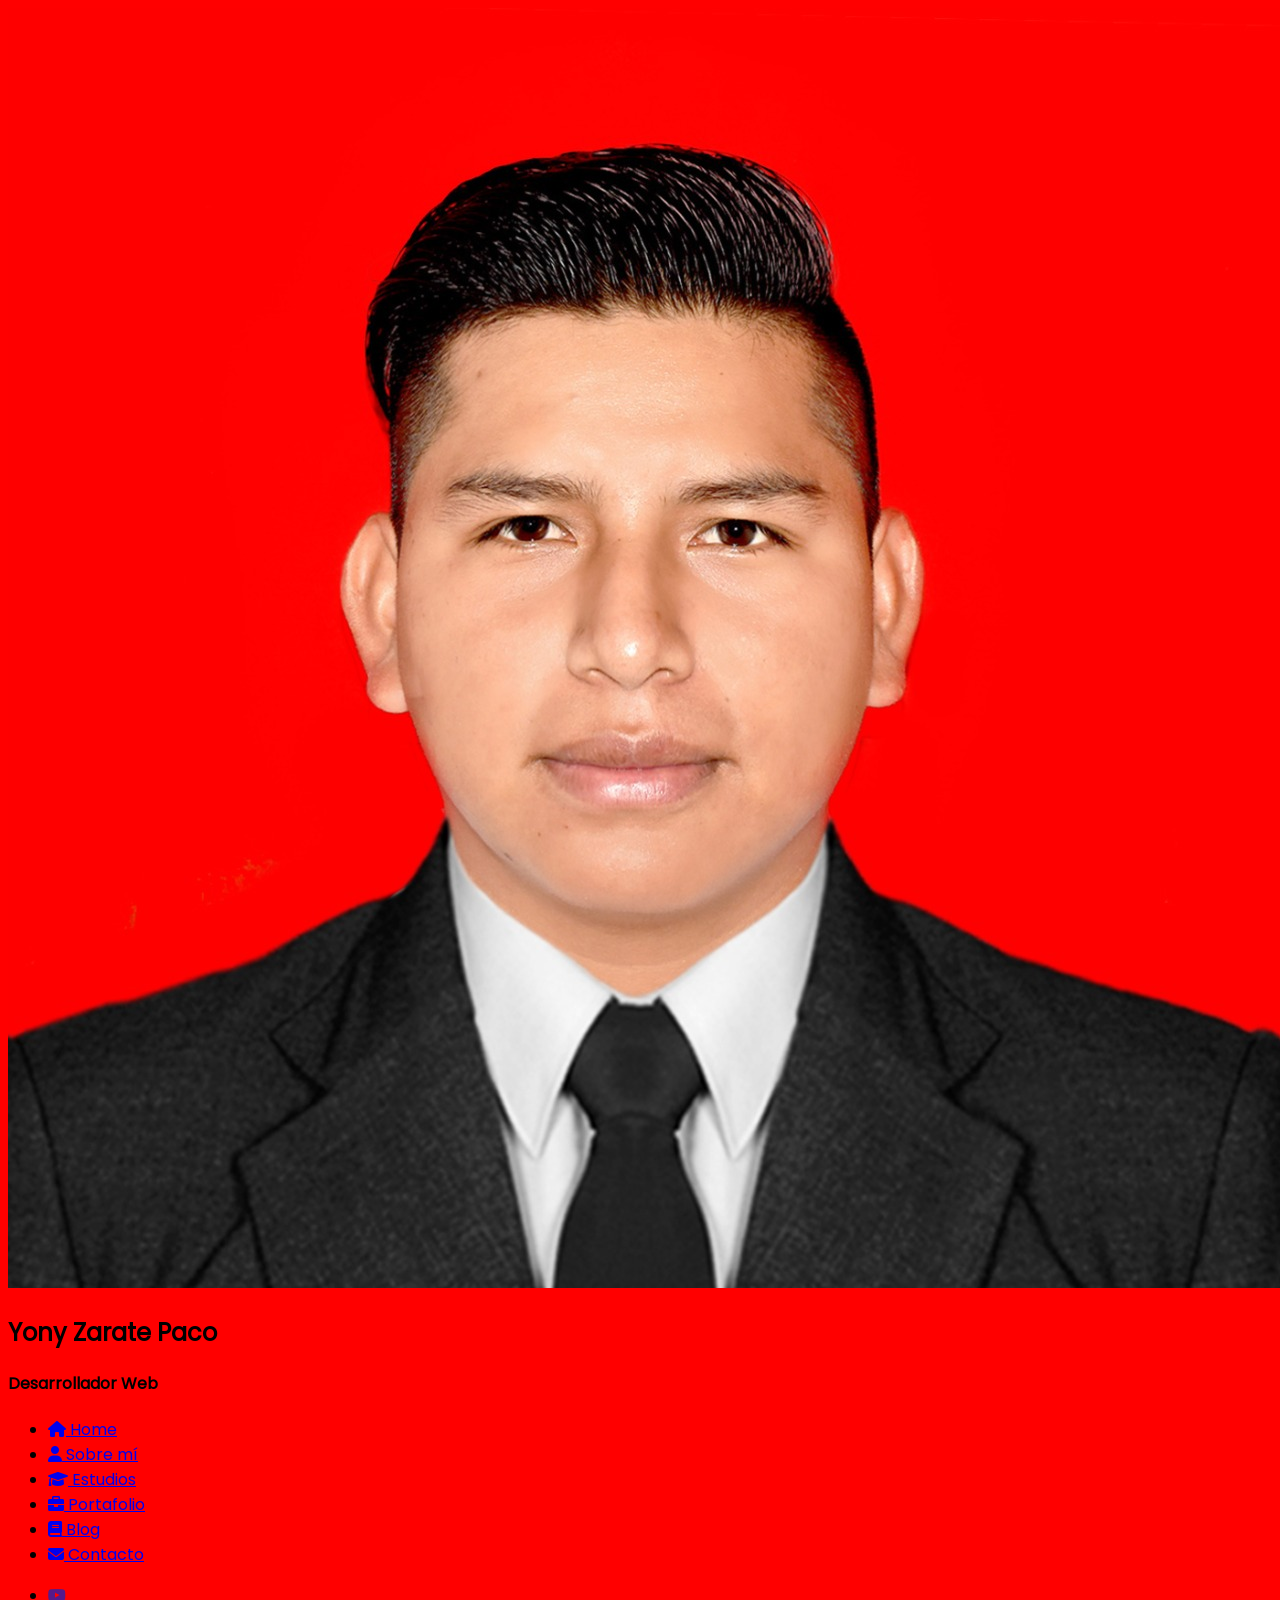
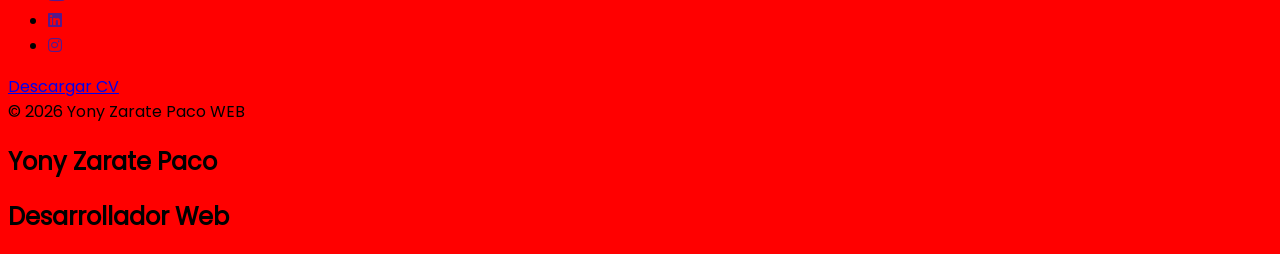
==== index.html @ 7a833468 "archivo index, colocar la parte del contenido principal" ====
<!doctype html>
<html lang="en">
  <head>
    <meta charset="UTF-8" />
    <meta name="viewport" content="width=device-width, initial-scale=1.0" />
    <!-- Estilos -->
    <link
      rel="stylesheet"
      href="assets/fonts/fontawesome-free-6.1.2-web/css/all.min.css"
    />
    <link rel="stylesheet" href="assets/fonts/poppins/poppins.css" />
    <link rel="stylesheet" href="assets/css/styles.css" />
    <title>Portafolio - Yony Zarate Paco</title>
  </head>
  <body>
    <!-- Layout principal -->
    <div class="layout">
      <!-- Barra Lateral (info usuario) -->
      <aside class="layout__aside">
        <section class="aside__user-info">
          <!-- Informacion general del usuario -->
          <div class="user-info__general">
            <div class="user-info__container-image">
              <img
                src="assets/img/yonyzarate.jpeg"
                alt="Yony Zarate Paco"
                class="user-info__image"
              />
            </div>
            <h2 class="user-info__name">Yony Zarate Paco</h2>
            <h4 class="user-info__job">Desarrollador Web</h4>
          </div>
          <!-- Menú de navegación -->
          <nav class="layout__menu">
            <ul class="menu__list">
              <li class="menu__option">
                <a href="index.html" class="menu__link">
                  <i class="menu__icon fa-solid fa-house"></i>
                  Home
                </a>
              </li>
              <li class="menu__option">
                <a href="sobre-mi.html" class="menu__link">
                  <i class="menu__icon fa-solid fa-user"></i>
                  Sobre mí
                </a>
              </li>
              <li class="menu__option">
                <a href="estudios.html" class="menu__link">
                  <i class="menu__icon fa-solid fa-graduation-cap"></i>
                  Estudios
                </a>
              </li>
              <li class="menu__option">
                <a href="portaforlio.html" class="menu__link">
                  <i class="menu__icon fa-solid fa-briefcase"></i>
                  Portafolio
                </a>
              </li>
              <li class="menu__option">
                <a href="blog.html" class="menu__link">
                  <i class="menu__icon fa-solid fa-book"></i>
                  Blog
                </a>
              </li>
              <li class="menu__option">
                <a href="contacto.html" class="menu__link">
                  <i class="menu__icon fa-solid fa-envelope"></i>
                  Contacto
                </a>
              </li>
            </ul>
          </nav>
          <!-- Links a redes sociales -->
          <div class="user-info__links">
            <ul class="links__social">
              <li class="social__option">
                <a href="" class="social__link">
                  <i class="social__icon fa-brands fa-youtube"></i>
                </a>
              </li>
              <li class="social__option">
                <a href="" class="social__link">
                  <i class="social__icon fa-brands fa-linkedin"></i>
                </a>
              </li>
              <li class="social__option">
                <a href="" class="social__link">
                  <i class="social__icon fa-brands fa-instagram"></i>
                </a>
              </li>
            </ul>
          </div>
          <!-- Boton del curriculum -->
          <div class="user-info__buttons">
            <a href="#" class="user-info__btn">Descargar CV</a>
          </div>
          <!-- Pie de Página -->
          <footer class="user-info__footer">
            &copy; 2026 Yony Zarate Paco WEB
          </footer>
        </section>
      </aside>

      <!-- Contenido Principal -->
      <main class="layout__content">
        <section class="content__page">
          <h1 class="page__name">Yony Zarate Paco</h1>
          <h2 class="page__job">Desarrollador Web</h2>
        </section>
      </main>
    </div>
  </body>
</html>
---- assets/fonts/poppins/poppins.css ----
@font-face {
    font-family: "Poppins";
    src: url("./Poppins-Regular.ttf") format("truetype");
    font-weight: 400;
    font-style: normal;
}
---- assets/css/styles.css ----
body {
  font-family: "Poppins", sans-serif;
  background-color: red;
}
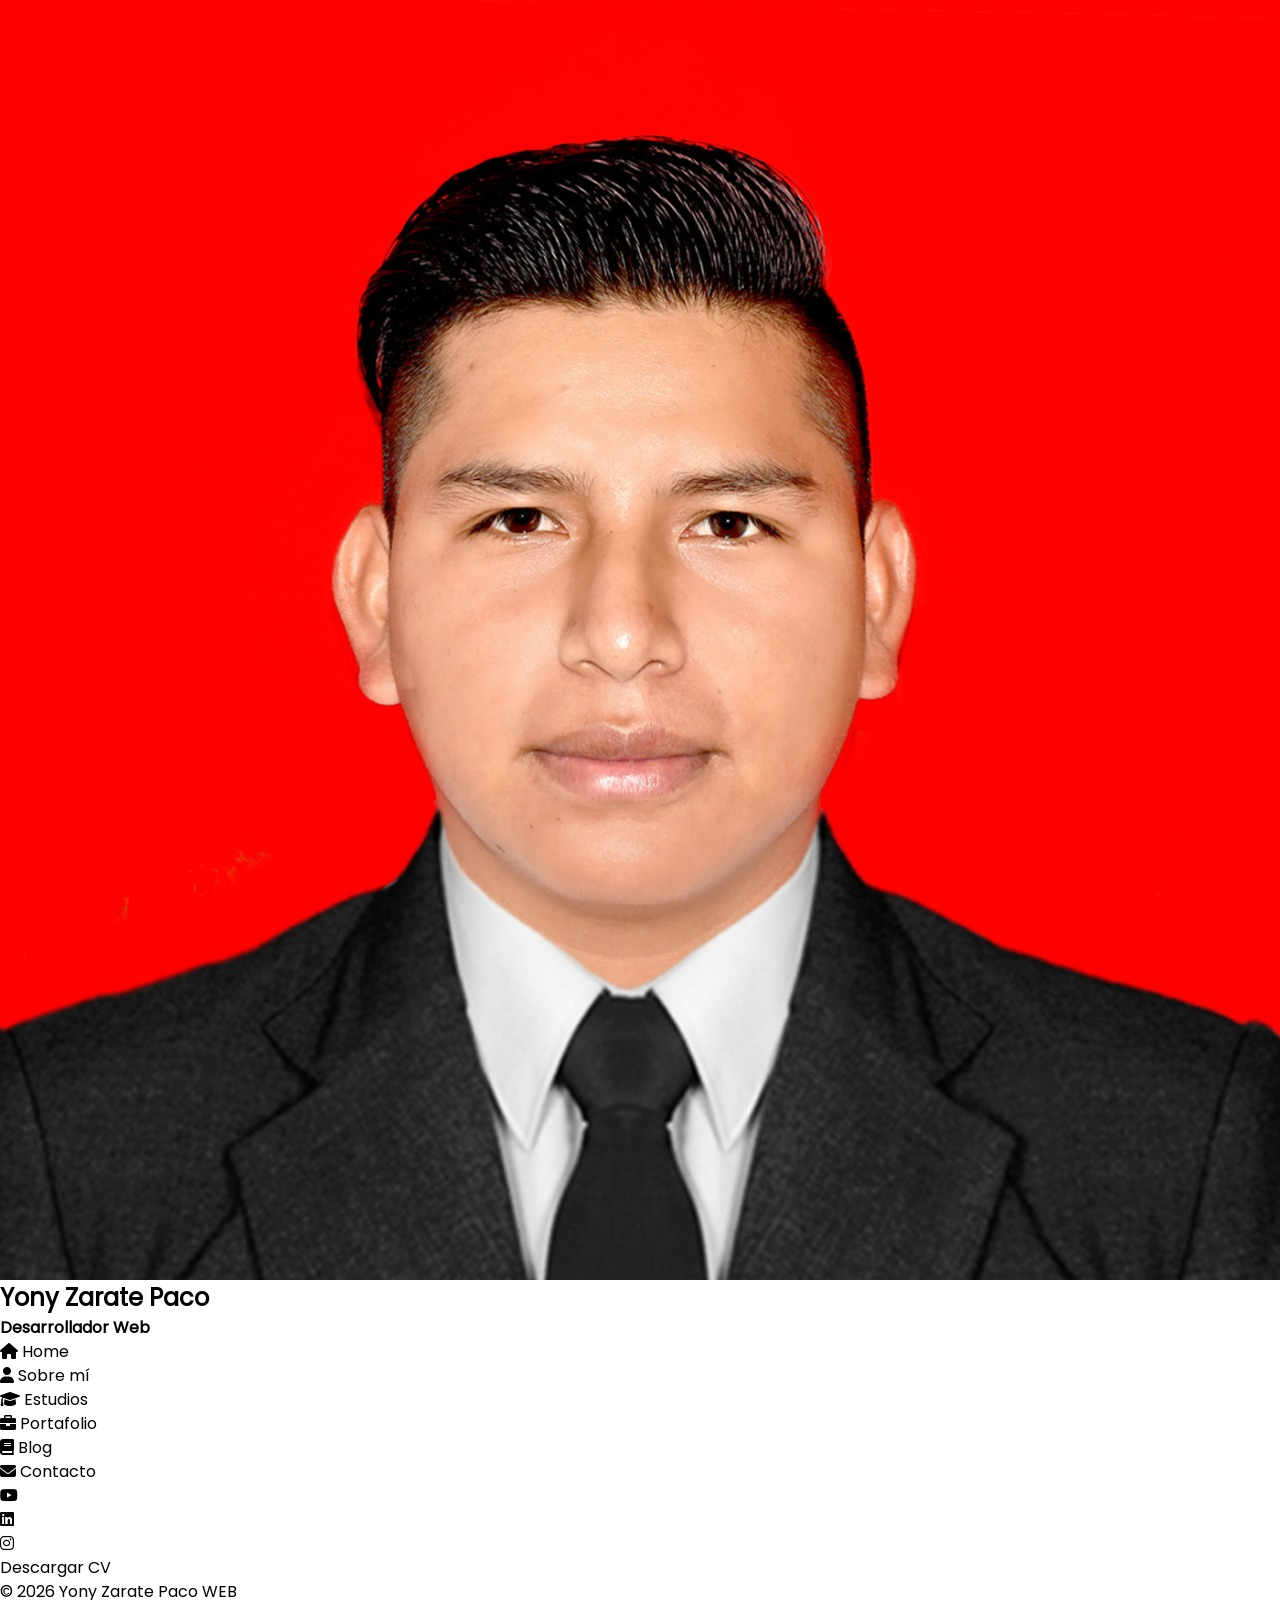
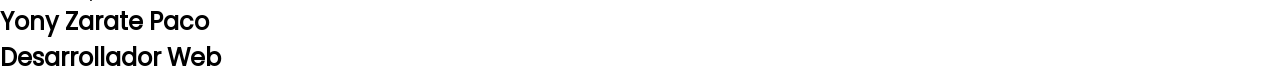
==== commit f39607ba: "crear el archivo reset, y se reseteo los diferentes estilos" ====
--- a/index.html
+++ b/index.html
@@ -9,6 +9,7 @@
       href="assets/fonts/fontawesome-free-6.1.2-web/css/all.min.css"
     />
     <link rel="stylesheet" href="assets/fonts/poppins/poppins.css" />
+    <link rel="stylesheet" href="assets/css/reset.css" />
     <link rel="stylesheet" href="assets/css/styles.css" />
     <title>Portafolio - Yony Zarate Paco</title>
   </head>
--- a/assets/css/styles.css
+++ b/assets/css/styles.css
@@ -1,4 +1,4 @@
 body {
   font-family: "Poppins", sans-serif;
-  background-color: red;
+  /* background-color: red; */
 }
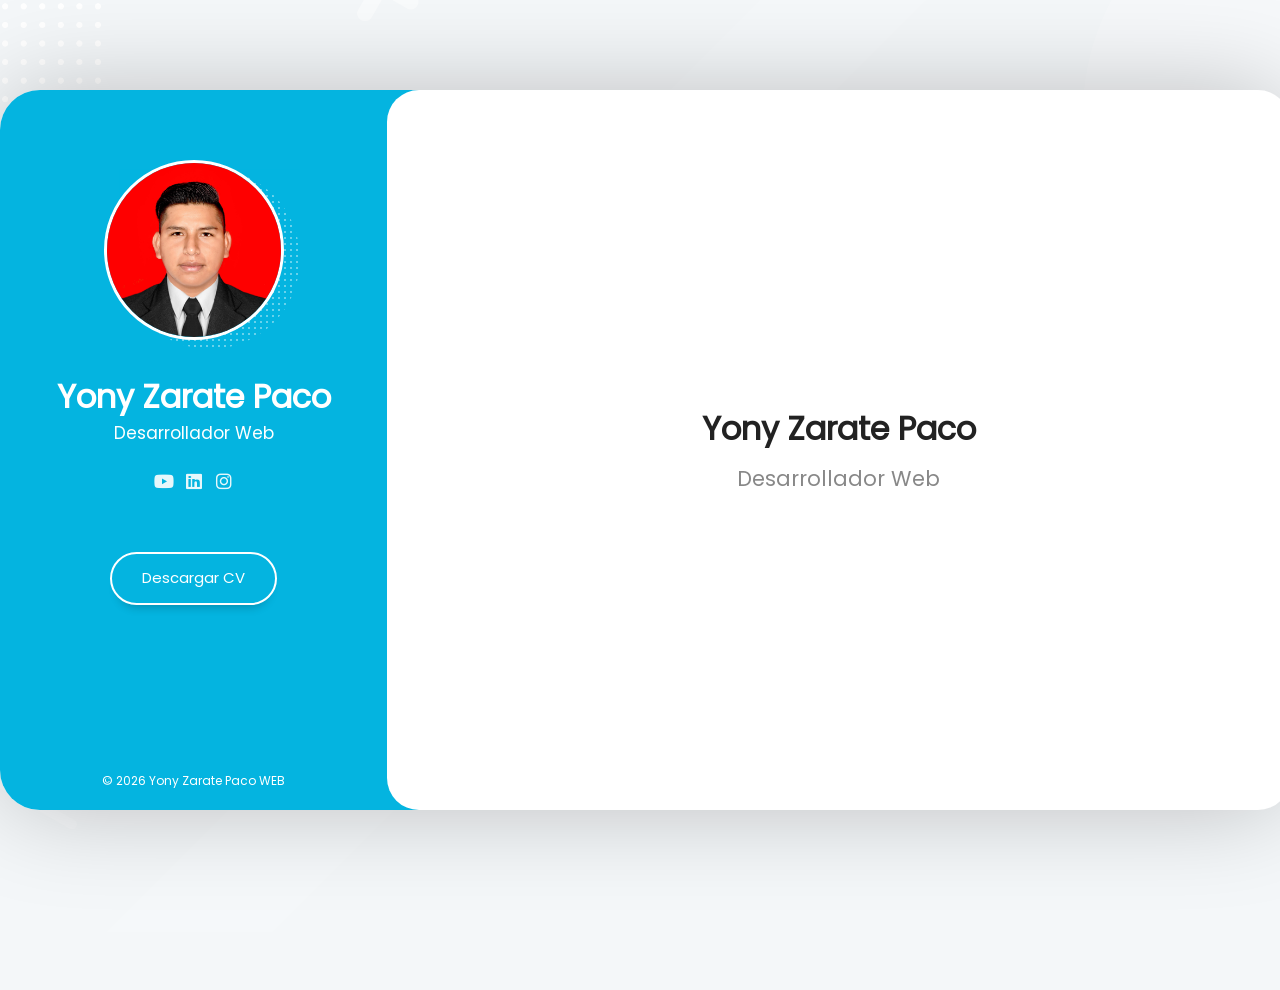
==== commit 13c51ee2: "archivo styles, creando los estilos del layout principal el panel derecho" ====
--- a/index.html
+++ b/index.html
@@ -37,37 +37,37 @@
               <li class="menu__option">
                 <a href="index.html" class="menu__link">
                   <i class="menu__icon fa-solid fa-house"></i>
-                  Home
+                  <span class="menu__overlay">Home</span>
                 </a>
               </li>
               <li class="menu__option">
                 <a href="sobre-mi.html" class="menu__link">
                   <i class="menu__icon fa-solid fa-user"></i>
-                  Sobre mí
+                  <span class="menu__overlay">Sobre mí</span>
                 </a>
               </li>
               <li class="menu__option">
                 <a href="estudios.html" class="menu__link">
                   <i class="menu__icon fa-solid fa-graduation-cap"></i>
-                  Estudios
+                  <span class="menu__overlay">Estudios</span>
                 </a>
               </li>
               <li class="menu__option">
                 <a href="portaforlio.html" class="menu__link">
                   <i class="menu__icon fa-solid fa-briefcase"></i>
-                  Portafolio
+                  <span class="menu__overlay">Portafolio</span>
                 </a>
               </li>
               <li class="menu__option">
                 <a href="blog.html" class="menu__link">
                   <i class="menu__icon fa-solid fa-book"></i>
-                  Blog
+                  <span class="menu__overlay">Blog</span>
                 </a>
               </li>
               <li class="menu__option">
                 <a href="contacto.html" class="menu__link">
                   <i class="menu__icon fa-solid fa-envelope"></i>
-                  Contacto
+                  <span class="menu__overlay">Contacto</span>
                 </a>
               </li>
             </ul>
--- a/assets/css/styles.css
+++ b/assets/css/styles.css
@@ -1,4 +1,272 @@
+:root {
+  --color-principal: #ffffff;
+  --color-secundary: #04b4e0;
+
+  --color-background: #f4f7f9;
+  --color-transparent: transparent;
+
+  --color-icons: #b5b6b7;
+  --color-titles: #222222;
+  --color-subtitle: #888;
+  --color-text: #555;
+}
+/* ESTILOS GENERALES  */
+html {
+  font-size: 10px;
+}
+
 body {
-  font-family: "Poppins", sans-serif;
-  /* background-color: red; */
-}
+  width: 100%;
+  height: 100%;
+  font-family: "Poppins", Helvetica, sans-serif;
+  font-size: 1.5rem;
+  background-color: var(--color-background);
+  color: var(--color-text);
+  overflow: hidden;
+}
+h1,
+h2,
+h3,
+h4,
+h5,
+h6 {
+  color: var(--color-titles);
+}
+
+/* IMAGEN DE FONDO   */
+body {
+  background-image: url("../img/fondo.png");
+  background-size: cover;
+  background-repeat: no-repeat;
+  background-position: -58px -58px;
+}
+
+/* ESTRUCTURA PRICIPAL */
+.layout {
+  position: relative;
+  min-width: 1290px;
+  width: 75%;
+  height: 80vh;
+  min-height: 80vh;
+  margin: 10vh auto;
+
+  display: grid;
+  grid-template-areas: "aside content";
+  grid-template-columns: 30% 70%;
+
+  /* Sombra detras de layout   */
+  border-radius: 4rem;
+  box-shadow: 0 0 100px -5px rgba(0, 0, 0, 0.25);
+}
+
+/* BARRA LATERAL AZUL */
+.layout__aside {
+  grid-area: aside;
+
+  border-radius: 4rem 0 0 4rem;
+  overflow: auto;
+  overflow-x: hidden;
+}
+
+.aside__user-info {
+  display: flex;
+  flex-direction: column;
+  align-items: center;
+
+  min-height: 100%;
+  min-width: 30rem;
+
+  background-color: var(--color-secundary);
+  color: var(--color-principal);
+}
+.user-info__general {
+  text-align: center;
+}
+.user-info__container-image {
+  position: relative;
+  display: inline-block;
+  width: 18rem;
+  margin-top: 7rem;
+  z-index: 1;
+}
+
+.user-info__image {
+  width: 100%;
+
+  background-color: var(--color-principal);
+  border: 3px solid var(--color-principal);
+  border-radius: 20rem;
+}
+
+.user-info__container-image::after {
+  content: "";
+  position: absolute;
+  top: 5%;
+  left: 9%;
+  z-index: -1;
+  width: 100%;
+  height: 100%;
+  background-image: -webkit-repeating-radial-gradient(
+    center center,
+    #fff,
+    #fff 1px,
+    transparent 0px,
+    transparent 100%
+  );
+  background-size: 0.6rem 0.6rem;
+  opacity: 0.4;
+  border-radius: 30rem;
+}
+.user-info__name {
+  margin-top: 2.6rem;
+  font-size: 3.2rem;
+  font-weight: bold;
+  color: var(--color-principal);
+}
+.user-info__job {
+  font-size: 1.7rem;
+  font-weight: 200;
+  color: var(--color-principal);
+}
+.user-info__links {
+  margin-bottom: 3.6rem;
+}
+.links__social {
+  margin-top: 2rem;
+  text-align: center;
+
+  display: flex;
+  flex-direction: row;
+}
+.social__option {
+  height: 3rem;
+  width: 3rem;
+  font-size: 1.8rem;
+  line-height: 3.2rem;
+  opacity: 0.9;
+  border-radius: 3rem;
+  transition: all 300ms linear;
+}
+.social__option:hover {
+  opacity: 1;
+  background-color: rgba(255, 255, 255, 0.2);
+}
+
+.user-info__buttons {
+  margin-top: 2rem;
+  margin-bottom: 4rem;
+}
+.user-info__btn {
+  padding: 3rem;
+  padding-top: 1.3rem;
+  padding-bottom: 1.3rem;
+  border: 2px solid var(--color-principal);
+  border-radius: 3.2rem;
+  color: var(--color-principal);
+  box-shadow: 0 10px 10px -8px rgba(0, 0, 0, 0.22);
+  transition: all 300ms ease-in-out;
+}
+
+.user-info__btn:hover {
+  background-color: var(--color-principal);
+  color: var(--color-secundary);
+}
+.user-info__footer {
+  position: absolute;
+  bottom: 2rem;
+  font-size: 1.2rem;
+}
+
+/* CONTENIDO PRINCIPAL */
+.layout__content {
+  grid-area: content;
+  height: 100%;
+  min-height: 100%;
+
+  background-color: var(--color-secundary);
+  border-radius: 0 10rem 10rem 0;
+}
+
+.content__page {
+  min-height: 100%;
+  background-color: var(--color-principal);
+  border-radius: 3.2rem;
+
+  display: flex;
+  flex-direction: column;
+  align-items: center;
+  justify-content: center;
+}
+
+.page__name {
+  font-size: 3.2rem;
+  margin-bottom: 1rem;
+}
+
+.page__job {
+  font-size: 2.1rem;
+  font-weight: lighter;
+  color: var(--color-subtitle);
+}
+
+/* MENU NAVEGACION LATERAL */
+.layout__menu {
+  display: block;
+  position: absolute;
+  top: 0;
+  right: -105px;
+  min-width: 11rem;
+  background-color: var(--color-transparent);
+}
+
+.menu__list {
+  position: relative;
+
+  display: flex;
+  flex-direction: column;
+  justify-content: space-between;
+  align-items: center;
+
+  width: 60%;
+  min-height: 32rem;
+  padding: 2rem 0;
+  margin-left: 2.5rem;
+  background-color: var(--color-principal);
+  box-shadow: 0 0 3rem -0.5rem rgba(0, 0, 0, 0.15);
+  border-radius: 6rem;
+  /* border: 2px solid blue; */
+}
+
+.menu__option {
+  display: block;
+  width: 100%;
+  text-align: center;
+  /* border: 2px solid red; */
+}
+
+.menu__icon {
+  color: var(--color-icons);
+  font-size: 2.8rem;
+  transition: all 300ms ease-in-out;
+  /* border: 2px solid orangered; */
+}
+.menu__option:hover .menu__icon {
+  color: var(--color-secundary);
+}
+.menu__overlay {
+  position: absolute;
+  right: 0;
+  margin-top: -3rem;
+  display: block;
+  opacity: 0;
+  padding: 0.5rem 1rem;
+  color: var(--color-principal);
+  background-color: var(--color-secundary);
+  white-space: nowrap;
+  transition: all 300ms ease-in-out;
+}
+
+.menu__option:hover .menu__overlay {
+  opacity: 1;
+  right: 100%;
+}
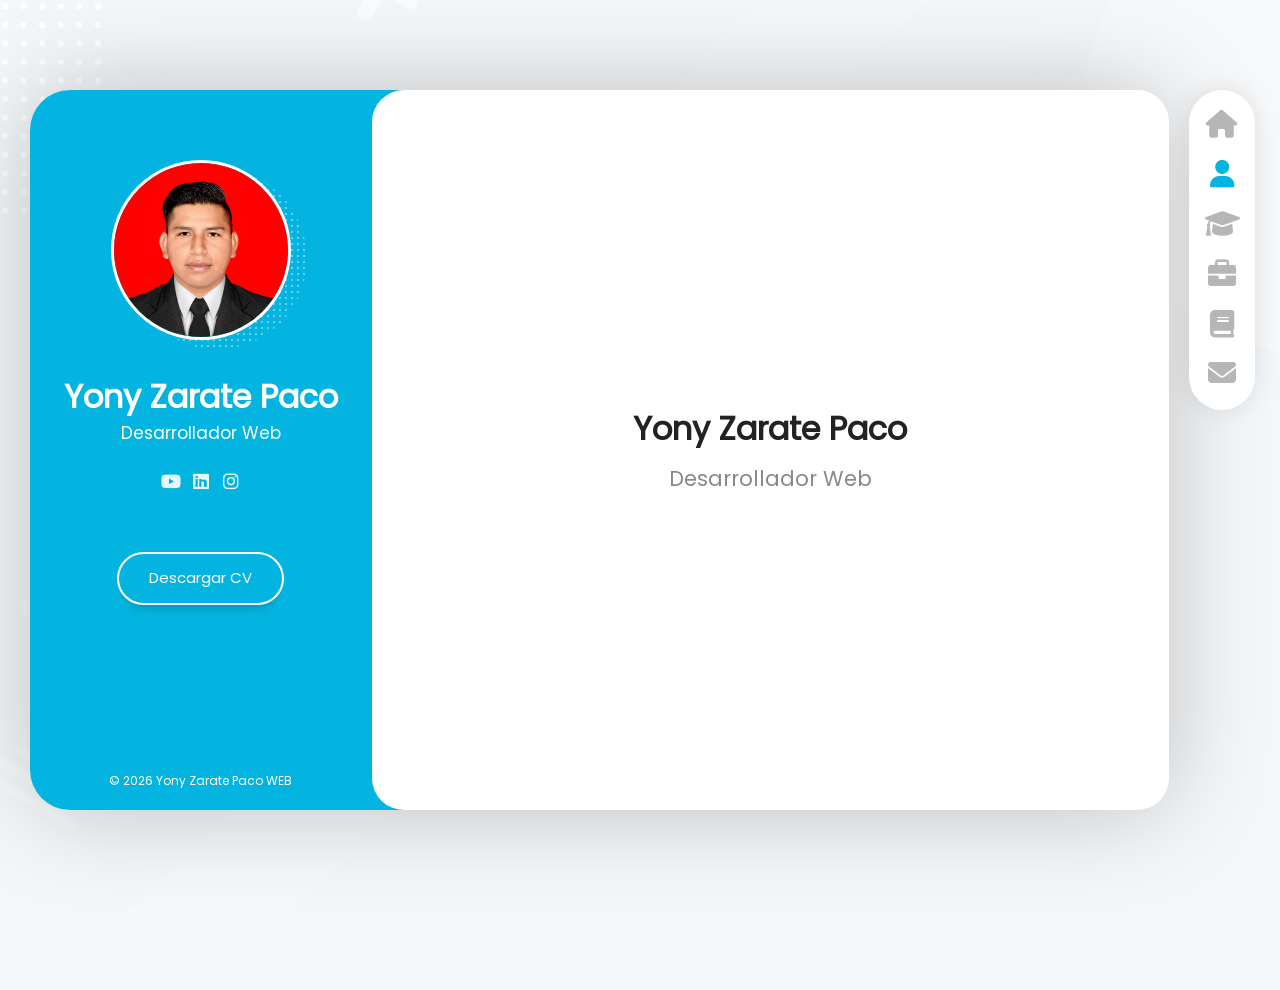
==== commit e4dacdb4: "add:agregue estilos para reponsive" ====
--- a/index.html
+++ b/index.html
@@ -2,7 +2,10 @@
 <html lang="en">
   <head>
     <meta charset="UTF-8" />
-    <meta name="viewport" content="width=device-width, initial-scale=1.0" />
+    <meta
+      name="viewport"
+      content="width=device-width, initial-scale=1.0, maximum-scale=1"
+    />
     <!-- Estilos -->
     <link
       rel="stylesheet"
@@ -11,6 +14,8 @@
     <link rel="stylesheet" href="assets/fonts/poppins/poppins.css" />
     <link rel="stylesheet" href="assets/css/reset.css" />
     <link rel="stylesheet" href="assets/css/styles.css" />
+    <link rel="stylesheet" href="assets/css/scroll.css" />
+    <link rel="stylesheet" href="assets/css/responsive.css" />
     <title>Portafolio - Yony Zarate Paco</title>
   </head>
   <body>
@@ -41,19 +46,19 @@
                 </a>
               </li>
               <li class="menu__option">
-                <a href="sobre-mi.html" class="menu__link">
+                <a href="sobre-mi.html" class="menu__link menu__link--active">
                   <i class="menu__icon fa-solid fa-user"></i>
                   <span class="menu__overlay">Sobre mí</span>
                 </a>
               </li>
               <li class="menu__option">
-                <a href="estudios.html" class="menu__link">
+                <a href="curriculum.html" class="menu__link">
                   <i class="menu__icon fa-solid fa-graduation-cap"></i>
-                  <span class="menu__overlay">Estudios</span>
+                  <span class="menu__overlay">Curriculum</span>
                 </a>
               </li>
               <li class="menu__option">
-                <a href="portaforlio.html" class="menu__link">
+                <a href="portafolio.html" class="menu__link">
                   <i class="menu__icon fa-solid fa-briefcase"></i>
                   <span class="menu__overlay">Portafolio</span>
                 </a>
@@ -103,6 +108,11 @@
         </section>
       </aside>
 
+      <!-- Menu responsive -->
+      <div class="layout__menu--toggle">
+        <i class="menu-toggle__icon fa-solid fa-bars"></i>
+        <i class="menu-toggle__icon fa-solid fa-xmark"></i>
+      </div>
       <!-- Contenido Principal -->
       <main class="layout__content">
         <section class="content__page">
@@ -111,5 +121,8 @@
         </section>
       </main>
     </div>
+
+    <!-- Script JS -->
+    <script src="assets/js/menu.js" defer></script>
   </body>
 </html>
--- a/assets/css/styles.css
+++ b/assets/css/styles.css
@@ -9,6 +9,12 @@
   --color-titles: #222222;
   --color-subtitle: #888;
   --color-text: #555;
+
+  --color-border-reviews: #e5e6e7;
+  --color-company: #a5a6a7;
+
+  --color-background-scrollbar: #d1cfcf;
+  --color-background-certificate: #f5f5f5;
 }
 /* ESTILOS GENERALES  */
 html {
@@ -214,7 +220,7 @@
   display: block;
   position: absolute;
   top: 0;
-  right: -105px;
+  right: -10.5rem;
   min-width: 11rem;
   background-color: var(--color-transparent);
 }
@@ -250,7 +256,8 @@
   transition: all 300ms ease-in-out;
   /* border: 2px solid orangered; */
 }
-.menu__option:hover .menu__icon {
+.menu__option:hover .menu__icon,
+.menu__link--active .menu__icon {
   color: var(--color-secundary);
 }
 .menu__overlay {
@@ -270,3 +277,946 @@
   opacity: 1;
   right: 100%;
 }
+/* ESTILOS GENERALES (SOBRE MI Y OTRAS PÁGINAS) */
+.content__about,
+.content__resume,
+.content__portfolio,
+.content__blog,
+.content__contact {
+  display: block;
+  height: 100%;
+  min-height: 100%;
+  padding: 6rem;
+  padding-right: 3rem;
+  overflow: auto;
+}
+
+.about__header,
+.resume__header,
+.portfolio__header,
+.blog__header,
+.contact__header {
+  display: inline-block;
+  margin-bottom: 4.5rem;
+}
+
+.about__title,
+.resume__title,
+.portfolio__title,
+.blog__title,
+.contact__title {
+  font-size: 3.2rem;
+  position: relative;
+}
+
+.about__title::after,
+.resume__title::after,
+.portfolio__title::after,
+.blog__title::after,
+.contact__title::after {
+  content: "";
+  position: absolute;
+  top: 2rem;
+  right: -2.5rem;
+  width: 5rem;
+  height: 3rem;
+  background-image: -webkit-repeating-radial-gradient(
+    center center,
+    var(--color-secundary),
+    var(--color-secundary) 1px,
+    transparent 0px,
+    transparent 100%
+  );
+  background-size: 6px 6px;
+  opacity: 0.5;
+}
+
+.title__color,
+.subtitle__color {
+  color: var(--color-secundary);
+}
+
+/* INFORMACIÓN PERSONAL */
+.about__personal-info {
+  display: flex;
+  flex-direction: row;
+  width: 100%;
+  margin-bottom: 5rem;
+}
+
+.personal-info__bio {
+  flex-basis: 56%;
+}
+
+.personal-info__description {
+  font-size: 1.5rem;
+  line-height: 2.4rem;
+}
+.personal-info__data {
+  flex-basis: 44%;
+  padding: 0 2rem;
+}
+
+.personal-info__option {
+  margin-bottom: 1rem;
+}
+
+.personal-info__title {
+  margin-right: 0.5rem;
+  color: var(--color-secundary);
+  font-weight: 600;
+}
+
+/* ESTILOS  GENERALES OCMPARTIDOSZ ABOUT  y otras secciones*/
+
+.about__services,
+.about__reviews,
+.about__clients,
+.about__prices,
+.about__extra {
+  width: 100%;
+  margin-bottom: 3rem;
+}
+
+.services__header,
+.reviews__header,
+.clients__header,
+.prices__header,
+.extra__header,
+.resume__subheader,
+.contact__form-header {
+  display: inline-block;
+  padding-right: 1.2rem;
+  margin-bottom: 2.5rem;
+  position: relative;
+}
+
+.services__title,
+.reviews__title,
+.clients__title,
+.prices__title,
+.extra__title,
+.resume__subtitle,
+.form-header__title {
+  font-size: 2.1rem;
+}
+.services__title::after,
+.reviews__title::after,
+.clients__title::after,
+.prices__title::after,
+.extra__title::after,
+.resume__subtitle::after,
+.form-header__title::after {
+  content: "";
+  position: absolute;
+  top: 1.5rem;
+  right: 0px;
+  width: 3rem;
+  height: 2rem;
+  background-image: -webkit-repeating-radial-gradient(
+    center center,
+    var(--color-secundary),
+    var(--color-secundary) 1px,
+    transparent 0px,
+    transparent 100%
+  );
+  background-size: 6px 6px;
+  opacity: 0.5;
+}
+/* SERVICIOS */
+.services__container {
+  width: 100%;
+  display: flex;
+  flex-direction: row;
+  flex-wrap: wrap;
+}
+
+.services__service {
+  flex-basis: calc(50% - 3rem);
+  margin-right: 3rem;
+  margin-bottom: 2.5rem;
+}
+
+.service__real-icon {
+  color: var(--color-secundary);
+  font-size: 3.8rem;
+}
+
+.service__title {
+  font-size: 1.8rem;
+  margin: 0.5rem 0;
+}
+
+.service__description {
+  font-size: 1.5rem;
+  text-align: justify;
+}
+
+/* REVIEWS */
+.reviews__container {
+  width: 100%;
+  display: flex;
+  flex-direction: row;
+  flex-wrap: wrap;
+}
+.reviews__review {
+  flex-basis: calc(50% - 2.5rem);
+
+  border: 2px solid var(--color-border-reviews);
+  border-radius: 2rem;
+  padding-top: 0;
+  padding-right: 2.5rem;
+  padding-left: 2.5rem;
+  padding-bottom: 2.5rem;
+  margin-right: 2.5rem;
+  margin-top: 4.5rem;
+  margin-bottom: 1rem;
+}
+
+.review__image-container {
+  width: 100%;
+}
+
+.review__image {
+  max-width: 9rem;
+  max-height: 9rem;
+  margin: 0 auto;
+  margin-top: -4.5rem;
+  margin-bottom: 2rem;
+  border-radius: 9rem;
+  box-shadow: 0 10px 10px -8px rgba(0, 0, 0, 0.22);
+}
+.review__description {
+  margin-bottom: 1rem;
+}
+
+.review__text {
+  font-size: 1.5rem;
+  line-height: 2.4rem;
+}
+
+.review__author {
+  margin-top: 2rem;
+  display: flex;
+  flex-direction: row;
+  justify-content: space-between;
+}
+
+.review__name {
+  margin-bottom: 0.5rem;
+  font-size: 1.5rem;
+}
+
+.review__company {
+  color: var(--color-company);
+  font-weight: 300;
+  font-size: 1.3rem;
+}
+
+.review__icon {
+  font-size: 4rem;
+  opacity: 0.5;
+  color: var(--color-secundary);
+}
+/* CLIENTES */
+.about__clients {
+  width: 100%;
+  margin-bottom: 2rem;
+}
+
+.clients__header {
+  margin-bottom: 3rem;
+}
+
+.clients__container {
+  display: flex;
+  flex-direction: row;
+  justify-content: space-between;
+}
+.clients__link {
+  display: block;
+  width: 100%;
+  opacity: 0.7;
+  transition: all 300ms linear;
+}
+
+.clients__link:hover {
+  opacity: 1;
+}
+
+.clients__image {
+  width: 14.5rem;
+  padding: 1.5rem;
+  margin-bottom: 1.5rem;
+}
+
+/* PRECIOS */
+.prices__container {
+  margin-bottom: 5rem;
+
+  display: flex;
+  flex-direction: row;
+}
+
+.prices__box {
+  flex-basis: 50%;
+  height: 100%;
+  margin-right: 3rem;
+  padding: 3rem;
+  border: 2px solid var(--color-border-reviews);
+  border-radius: 1.5rem;
+  text-align: center;
+  transition: all 300ms ease-in-out;
+}
+
+.prices__box:last-of-type {
+  margin-right: 0rem;
+}
+
+.prices__box:hover,
+.extra__info:hover {
+  box-shadow: 0 18px 24px -5px rgba(0, 0, 0, 0.15);
+  transition: translateY(-1rem);
+}
+
+.prices__subtitle {
+  margin-bottom: 3rem;
+}
+.prices__text {
+  position: relative;
+  display: inline-block;
+}
+
+.prices__box:hover .prices__text::after {
+  content: "";
+  position: absolute;
+  left: 0;
+  right: 0;
+  bottom: -0.3rem;
+  height: 0.3rem;
+  background-color: var(--color-secundary);
+}
+
+.prices__price {
+  padding-bottom: 1rem;
+}
+.prices__number {
+  display: block;
+  font-size: 4.2rem;
+  line-height: 1;
+  color: var(--color-titles);
+}
+.prices__advice {
+  display: block;
+  color: var(--color-subtitles);
+}
+
+.prices__buy {
+  padding-top: 2.5rem;
+  padding-bottom: 3rem;
+}
+
+.prices__btn {
+  display: inline-block;
+  padding: 1.2rem 3.1rem;
+  border: 2px solid var(--color-border-reviews);
+  box-shadow: 0 10px 10px -8px var(--color-border-reviews);
+  border-radius: 3rem;
+  transition: all 300ms ease-in-out;
+}
+.prices__btn:hover {
+  border: 2px solid var(--color-secundary);
+  background-color: var(--color-secundary);
+  color: var(--color-principal);
+}
+
+.prices__reward {
+  font-size: 1.4rem;
+  padding: 0.6rem 0;
+}
+
+/* INFORMACIÓN EXTRA */
+.extra__container {
+  width: 100%;
+  margin-bottom: 1.5rem;
+
+  display: flex;
+  flex-direction: row;
+  justify-content: space-between;
+  flex-wrap: wrap;
+}
+
+.extra__info {
+  flex-basis: 30%;
+  padding: 2.4rem 1rem;
+  border: 2px solid var(--color-border-reviews);
+  border-radius: 1rem;
+  text-align: center;
+  transition: all 300ms ease-in-out;
+}
+
+.extra__info:hover {
+  transform: translateY(-0.5rem);
+}
+
+.extra__icon {
+  font-size: 3.3rem;
+  color: var(--color-secundary);
+  margin-bottom: 1rem;
+}
+
+.extra__subtitle {
+  font-size: 1.5rem;
+  margin: 1.5rem;
+}
+
+.extra__quantity {
+  display: block;
+  margin: 1.5rem 1rem;
+  margin-bottom: 0;
+  font-size: 3.6rem;
+  line-height: 5rem;
+  color: var(--color-subtitles);
+}
+/* CURRICULUM */
+.resume__container {
+  width: 100%;
+  display: flex;
+  flex-direction: row;
+}
+
+/* CURRICULUM IZQUIERDO */
+.resume__left {
+  flex-basis: 58%;
+}
+
+.resume__timeline {
+  margin-bottom: 5rem;
+}
+
+.timelines__timeline {
+  position: relative;
+  width: 100%;
+  margin-bottom: 1.5rem;
+  display: flex;
+  flex-direction: row;
+}
+.timeline__header {
+  flex-basis: 30%;
+  text-align: right;
+  padding-right: 2.5rem;
+}
+
+.timeline__year {
+  margin: 0.3rem 0;
+  line-height: 1.9rem;
+  font-size: 1.4rem;
+}
+
+.timeline__company {
+  display: block;
+  font-size: 1.3rem;
+  font-weight: lighter;
+  color: var(--color-company);
+}
+
+.timeline__description {
+  width: 70%;
+  padding-left: 2.5rem;
+  padding-right: 1.5rem;
+}
+
+.timeline__title {
+  font-size: 1.6rem;
+  margin-bottom: 0.3rem;
+}
+
+.timeline__text {
+  font-size: 1.4rem;
+  margin-bottom: 1rem;
+}
+
+.timeline__divider {
+  position: absolute;
+  top: 0;
+  left: 30%;
+  bottom: -1.8rem;
+  width: 1px;
+  background-color: var(--color-background-scrollbar);
+}
+
+.timeline__divider::before {
+  content: "";
+  position: absolute;
+  margin-top: -0.6rem;
+  margin-left: -0.8rem;
+  width: 1.7rem;
+  height: 1.7rem;
+  background-color: var(--color-secundary);
+  border-radius: 10rem;
+  opacity: 0.25;
+}
+
+.timeline__divider::after {
+  content: "";
+  position: absolute;
+  margin-top: -0.2rem;
+  margin-left: -0.4rem;
+  width: 0.9rem;
+  height: 0.9rem;
+  background-color: var(--color-principal);
+  border-radius: 10rem;
+  border: 2px solid var(--color-secundary);
+  opacity: 1;
+}
+/* CURRICULUM DERECHO */
+.resume__right {
+  flex-basis: 41%;
+  padding: 0 1.5rem;
+}
+
+.resume__skills {
+  width: 100%;
+  margin-bottom: 3rem;
+}
+
+.skills__title {
+  display: flex;
+  flex-direction: row;
+  justify-content: space-between;
+}
+
+.skills__text {
+  font-size: 1.3rem;
+  line-height: 1.4rem;
+  margin-bottom: 0.4rem;
+}
+.skills__number {
+  font-size: 1.1rem;
+  line-height: 1.4rem;
+  margin-bottom: 0.4rem;
+  color: var(--color-subtitle);
+}
+
+.skills__progressbar {
+  height: 1rem;
+  border: 1px solid var(--color-secundary);
+  border-radius: 1rem;
+  background-color: var(--color-principal);
+  margin-bottom: 1.5rem;
+}
+
+.skills__percentage {
+  width: 40%;
+  height: 0.8rem;
+  background-color: var(--color-secundary);
+  border: 2px solid var(--color-principal);
+  border-radius: 1rem;
+}
+
+.skills__percentage--p1 {
+  width: 90%;
+}
+.skills__percentage--p2 {
+  width: 70%;
+}
+.skills__percentage--p3 {
+  width: 60%;
+}
+.skills__percentage--p4 {
+  width: 80%;
+}
+.skills__percentage--p5 {
+  width: 95%;
+}
+.skills__percentage--p6 {
+  width: 85%;
+}
+.skills__percentage--p7 {
+  width: 80%;
+}
+.skills__percentage--p8 {
+  width: 92%;
+}
+.skills__percentage--p9 {
+  width: 81%;
+}
+
+.knowledges__list {
+  display: flex;
+  flex-direction: row;
+  flex-wrap: wrap;
+}
+
+.knowledges__option {
+  padding: 0.1rem 1rem;
+  margin: 0.3rem;
+  font-size: 1.4rem;
+  background-color: var(--color-secundary);
+  border-radius: 0.3rem;
+  color: var(--color-principal);
+}
+
+.certificate__container {
+  display: flex;
+  flex-direction: row;
+  flex-wrap: wrap;
+  gap: 3rem;
+}
+
+.certificates__certificate {
+  flex-basis: calc(50% - 1.5rem);
+  border: 2px solid var(--color-border-reviews);
+  border-radius: 0.8rem;
+
+  display: flex;
+  flex-direction: row;
+}
+
+.certificate__logo {
+  width: 15rem;
+  height: 100%;
+  padding: 2.5rem;
+  background-color: var(--color-background-certificate);
+
+  display: flex;
+  justify-content: center;
+  align-items: center;
+}
+
+.certificate__image {
+  width: 100%;
+}
+
+.certificate__content {
+  padding: 2rem 2.5rem;
+}
+
+.certificate__title {
+  font-size: 1.6rem;
+  margin-bottom: 0.5rem;
+}
+
+.certificate__id {
+  display: block;
+  margin-bottom: 0.3rem;
+  font-size: 1.3rem;
+  color: var(--color-subtitle);
+}
+
+.certificate__date {
+  font-size: 1.2rem;
+  color: var(--color-subtitle);
+  opacity: 0.9;
+}
+
+/* PORTAFOLIO */
+.portfolio__navbar {
+  margin-bottom: 3rem;
+}
+
+.portfolio__menu {
+  display: flex;
+  flex-direction: row;
+  flex-wrap: wrap;
+  gap: 1.5rem;
+}
+
+.portfolio__option {
+  font-size: 1.3rem;
+  opacity: 0.7;
+}
+
+.portfolio__option--active {
+  opacity: 1;
+}
+
+.portfolio__link {
+  cursor: pointer;
+}
+
+.portfolio__link:hover {
+  color: var(--color-secundary);
+  text-shadow: 0 0 1px rgba(0, 0, 0, 0.25);
+}
+
+.portfolio__gallery {
+  display: flex;
+  flex-direction: row;
+  flex-wrap: wrap;
+}
+
+.gallery__item {
+  position: relative;
+  flex-basis: 33%;
+  padding: 0.7rem;
+}
+
+.gallery__container-image {
+  overflow: hidden;
+}
+
+.gallery__image {
+  transition: all 300ms ease-in-out;
+}
+
+.gallery__item:hover .gallery__image {
+  transform: scale(1.1);
+}
+.gallery__title {
+  font-size: 1.6rem;
+  padding: 1.5rem 0;
+  font-weight: bold;
+}
+
+.gallery__icon {
+  opacity: 0;
+  position: absolute;
+  top: 1.5rem;
+  right: 1.5rem;
+  width: 3rem;
+  height: 3rem;
+  font-size: 1.6rem;
+  text-align: center;
+  line-height: 3rem;
+  background-color: var(--color-principal);
+  color: var(--color-secundary);
+  transition: all 450ms ease-in-out;
+}
+
+.gallery__category {
+  opacity: 0;
+  position: absolute;
+  top: 1.5rem;
+  left: 1.5rem;
+  padding: 0.2rem 0.7rem;
+  font-size: 1.1rem;
+  background-color: var(--color-principal);
+  color: var(--color-text);
+  transition: all 450ms ease-in-out;
+}
+
+.gallery__item:hover .gallery__icon,
+.gallery__item:hover .gallery__category {
+  opacity: 1;
+}
+
+/* BLOG */
+.blog__articles {
+  margin-bottom: 2.5rem;
+
+  display: flex;
+  flex-direction: row;
+  flex-wrap: wrap;
+}
+
+.articles__article {
+  flex-basis: 50%;
+  padding: 0 1.5rem;
+  padding-bottom: 3.5rem;
+}
+
+.article__top {
+  position: relative;
+  overflow: hidden;
+}
+
+.article__category {
+  position: absolute;
+  top: 1rem;
+  left: 1rem;
+  font-size: 1.1rem;
+  line-height: 2rem;
+  padding: 0.1rem 0.7rem;
+  background-color: var(--color-principal);
+  color: var(-color-text);
+  z-index: 3;
+}
+
+.article__mask {
+  width: 100%;
+  height: 18.5rem;
+  overflow: hidden;
+}
+.article__image {
+  display: block;
+  z-index: 1;
+  transition: all 300ms ease-in-out;
+}
+
+.article__top:hover .article__image {
+  transform: scale(1.1);
+}
+
+.article__logo {
+  transition: all 200ms ease-in-out;
+  opacity: 0;
+}
+
+.article__icon {
+  position: absolute;
+  top: calc(50% - 2.2rem);
+  left: calc(50% - 2.2rem);
+  width: 4.4rem;
+  font-size: 4.4rem;
+  text-align: center;
+  color: var(--color-principal);
+}
+
+.article__top:hover .article__logo {
+  opacity: 1;
+}
+
+.article__bottom {
+  margin: 0;
+  padding: 2.1rem;
+  padding-top: 1.5rem;
+  border: 0.1rem solid var(--color-border-reviews);
+  border-top: 0;
+}
+.article__date {
+  display: block;
+  font-size: 1.1rem;
+  line-height: 1.2rem;
+  font-weight: 300;
+  color: var(--color-subtitle);
+}
+
+/* PAGINA DE CONTACTO */
+.contact__container {
+  display: flex;
+  flex-direction: row;
+}
+
+.contact__info {
+  flex-basis: 33%;
+  padding: 0 1.5rem;
+}
+
+.contact__data {
+  width: 100%;
+  margin-bottom: 1.5rem;
+  padding: 2rem 1rem;
+  text-align: center;
+  background-color: var(--color-background);
+  border: 1px solid var(--color-border-reviews);
+}
+
+.contact__icon {
+  font-size: 3.3rem;
+  color: var(--color-secundary);
+}
+
+.contact__subtitle {
+  font-size: 1.5rem;
+  margin-top: 1rem;
+}
+.contact__form-box {
+  flex-basis: 66%;
+  padding: 0 1.5rem;
+}
+
+.form__container {
+  display: flex;
+  flex-direction: row;
+  gap: 3rem;
+}
+
+.form_left {
+  flex-basis: 47%;
+  margin-right: 1.5rem;
+}
+
+.form__group {
+  position: relative;
+  margin-bottom: 2.5rem;
+}
+
+.form__input {
+  position: relative;
+  width: 100%;
+  height: 4.2rem;
+  display: block;
+  font-size: 1.5rem;
+  padding: 1rem 1.2rem;
+  border: 0.2rem solid var(--color-border-reviews);
+  border-radius: 0.5rem;
+  outline: none;
+  box-shadow: 0 1rem 1rem -8px rgba(0, 0, 0, 0.1);
+  background-color: transparent;
+  background: 0 0;
+  line-height: 2.1rem;
+}
+.form__input:focus {
+  border: 0.2rem solid var(--color-secundary);
+}
+
+.form__label {
+  position: absolute;
+  top: 1rem;
+  left: 1.5rem;
+  /* z-index: 1; */
+  color: var(--color-company);
+  transition: all 300ms ease-in-out;
+  pointer-events: none;
+}
+
+.form__input:focus ~ label,
+.form__input:not(:placeholder-shown) ~ label {
+  top: -2rem;
+  left: 0;
+  z-index: 1;
+  font-size: 1.3rem;
+  color: var(--color-secundary);
+}
+
+.form__input::-webkit-input-placeholder {
+  color: transparent;
+}
+.form__input::-moz-placeholder {
+  color: transparent;
+}
+
+.form__right {
+  flex-basis: 50%;
+  max-width: 50%;
+  max-height: 100%;
+}
+
+.form__group--textarea {
+  height: 100%;
+}
+.form__input--textarea {
+  display: block;
+  resize: none;
+  height: 100%;
+}
+
+.form__button {
+  cursor: pointer;
+  padding: 1rem 3rem;
+  font-size: 1.5rem;
+  border: 0.2rem solid var(--color-secundary);
+  color: var(--color-secundary);
+  background-color: var(--color-principal);
+  border-radius: 3rem;
+  box-shadow: 0 1rem 1rem -8px rgba(0, 0, 0, 0.22);
+  transition: all 300ms ease-in-out;
+}
+
+.form__button:hover {
+  background-color: var(--color-secundary);
+  color: var(--color-principal);
+}
+
+.contact-map {
+  width: 100%;
+  min-height: 15rem;
+  margin-bottom: 3.5rem;
+  overflow: hidden;
+}
+
+.contact__iframe {
+  width: 100%;
+  height: 14rem;
+}
--- a/assets/css/scroll.css
+++ b/assets/css/scroll.css
@@ -0,0 +1,71 @@
+:root {
+  --color-scrollbar: #d3d3d4;
+  --color-background-srollbar: #eee;
+
+  --color-principal: #ffffff;
+  --color-secundary: #04b4e0;
+}
+
+/* SCROLL CHROME */
+.content__page::-webkit-scrollbar {
+  width: 25px;
+  background: transparent;
+}
+
+.content__page::-webkit-scrollbar-thumb {
+  border: 10px solid transparent;
+  box-shadow: none;
+  border-radius: 40px;
+}
+
+.content__page:hover::-webkit-scrollbar-thumb {
+  box-shadow: inset 0 0 0 10px var(--color-scrollbar);
+}
+
+.content__page:hover::-wibkit-scrollbar-thumb:hover {
+  border: 8px solid transparent;
+  box-shadow: inset 0 0 0 10px var(--color-scrollbar);
+}
+
+.content__page::-webkit-scrollbar-track {
+  background-color: transparent;
+  border-radius: 40px 0;
+}
+
+/* SCROLL MOZ */
+.content__page {
+  scrollbar-width: thin;
+  scrollbar-color: var(--color-scrollbar) transparent;
+}
+
+/* SCROLL CHROME BARRA LATERAL */
+.layout__aside::-webkit-scrollbar {
+  width: 25px;
+  background: var(--color-secundary);
+}
+
+.layout__aside::-webkit-scrollbar-thumb {
+  border: 10px solid transparent;
+  box-shadow: none;
+  border-radius: 40px;
+}
+
+.layout__aside:hover::-webkit-scrollbar-thumb {
+  box-shadow: inset 0 0 0 10px var(--color-principal);
+}
+
+.layout__aside:hover::-wibkit-scrollbar-thumb:hover {
+  border: 8px solid transparent;
+  box-shadow: inset 0 0 0 10px var(--color-principal);
+}
+
+.layout__aside::-webkit-scrollbar-track {
+  background-color: transparent;
+  border-radius: 40px 0;
+}
+
+/* SCROLL MOZ BARRA LATERAL  */
+.layout__aside {
+  scrollbar-width: thin;
+  scrollbar-color: var(--color-scrollbar) var(--color-secundary);
+}
--- a/assets/css/responsive.css
+++ b/assets/css/responsive.css
@@ -0,0 +1,280 @@
+.layout__menu--toggle {
+  display: none;
+}
+
+@media (max-width: 1490px) {
+  body {
+    padding: 0;
+  }
+  .layout {
+    min-width: auto;
+    width: 85%;
+  }
+}
+
+@media (max-width: 1320px) {
+  .layout {
+    width: 89%;
+    margin-left: 3rem;
+  }
+}
+
+@media (max-width: 1160px) {
+  .layout {
+    width: 85%;
+    margin-left: 4rem;
+  }
+
+  .certificates__certificate {
+    flex-basis: 100%;
+  }
+}
+
+@media (max-width: 1060px) {
+  body {
+    background-image: none;
+    position: static;
+  }
+
+  .layout {
+    width: 100%;
+    height: 100%;
+    min-height: 100%;
+    margin: 0;
+    border-radius: 0;
+
+    grid-template-areas: "content";
+    grid-template-columns: 100%;
+
+    overflow-x: hidden;
+  }
+
+  .layout__menu--toggle {
+    z-index: 9999;
+    display: block;
+    position: absolute;
+    right: 1rem;
+    top: 1rem;
+    width: 4.8rem;
+    height: 4.8rem;
+    line-height: 4.8rem;
+    font-size: 2.5rem;
+    text-align: center;
+    background-color: var(--color-secundary);
+    color: var(--color-principal);
+    border-radius: 3rem;
+    cursor: pointer;
+    transition: all 300ms ease-in-out;
+  }
+
+  .menu-toggle__icon {
+    color: var(--color-principal);
+    display: block;
+    position: absolute;
+    top: 25%;
+    left: 28%;
+    transition: all 300ms ease-in-out;
+  }
+  .fa-bars {
+    opacity: 1;
+  }
+  .fa-xmark {
+    opacity: 0;
+  }
+
+  .layout__aside {
+    z-index: 999;
+    display: block;
+    position: absolute;
+    max-width: 33rem;
+    top: 0;
+    right: 0;
+    bottom: 0;
+    text-align: center;
+    overflow: auto;
+    border-radius: 0;
+    transition: all 300ms ease-in-out;
+
+    margin-right: -100%;
+    opacity: 0;
+  }
+
+  .layout__aside--visible {
+    width: 100%;
+    margin-right: 0;
+    opacity: 1;
+  }
+
+  .layout__aside--hidden {
+    margin-right: -100%;
+    opacity: 0;
+  }
+
+  .user-info__container-image {
+    width: 13rem;
+    margin-top: 3rem;
+    display: inline-block;
+  }
+  .user-indo__name {
+    font-size: 3rem;
+    margin-top: 0.5rem;
+    margin-bottom: 1rem;
+  }
+  .layout__menu {
+    position: static;
+    margin: 3rem 0;
+  }
+
+  .menu__list {
+    position: static;
+    width: 100%;
+    background-color: var(--color-secundary);
+    box-shadow: none;
+    margin-left: 0;
+    padding: 0;
+    min-height: auto;
+  }
+  .menu__link {
+    text-decoration: none;
+    display: block;
+    padding: 1.2rem;
+  }
+  .menu__icon {
+    display: none;
+  }
+
+  .menu__overlay {
+    position: static;
+    opacity: 0.7;
+    margin-top: 0;
+    padding: 0;
+    box-shadow: none;
+    font-size: 1.6rem;
+    /* line-height: 2.5rem; */
+  }
+
+  .menu__link--active .menu__overlay {
+    opacity: 1;
+  }
+
+  .links__social {
+    margin-top: 0;
+  }
+
+  .user-info__footer {
+    position: static;
+    padding-bottom: 2rem;
+  }
+  .layout__content {
+    border: 0;
+    background-color: transparent;
+    height: 100%;
+    width: 100%;
+  }
+
+  .content__page {
+    border-radius: 0;
+    height: 100vh;
+  }
+}
+
+@media (max-width: 800px) {
+  .reviews__container {
+    flex-direction: column;
+  }
+  .reviews__review {
+    margin-top: 6rem;
+    flex-basis: 100%;
+  }
+
+  .clients__container {
+    flex-wrap: wrap;
+    justify-content: space-around;
+  }
+  .prices__container {
+    flex-direction: column;
+  }
+
+  .prices__box {
+    flex-basis: 100%;
+    margin: 0;
+  }
+  .prices__box:last-child {
+    margin-top: 2rem;
+  }
+
+  .gallery__item {
+    flex-basis: 50%;
+  }
+
+  .articles__article {
+    flex-basis: 100%;
+  }
+}
+
+@media (max-width: 585px) {
+  .about__personal-info {
+    flex-direction: column;
+  }
+
+  .personal-info__data {
+    flex-basis: 100%;
+    padding: 0;
+    margin-top: 2rem;
+  }
+  .services__container {
+    flex-direction: column;
+    flex-wrap: wrap;
+  }
+  .services__service {
+    flex-basis: 100%;
+    margin-right: 0;
+    margin-bottom: 3rem;
+  }
+  .extra__container {
+    flex-direction: column;
+    gap: 2rem;
+  }
+  .resume__container {
+    flex-direction: column;
+  }
+  .resume__right {
+    flex-basis: 100%;
+    padding: 0;
+    margin-bottom: 3rem;
+  }
+  .contact__container {
+    flex-direction: column;
+  }
+}
+
+@media (max-width: 480px) {
+  .page__name {
+    font-size: 4.8rem;
+    line-height: 5.6rem;
+    text-align: center;
+  }
+
+  .certificate__logo {
+    width: 100%;
+  }
+  .gallery__item {
+    flex-basis: 100%;
+  }
+
+  .form__container {
+    display: flex;
+    flex-direction: column;
+    gap: 0rem;
+  }
+  .form__left {
+    flex-basis: 100%;
+    margin-right: 0;
+  }
+
+  .form__right {
+    flex-basis: 100%;
+    max-width: 100%;
+    max-height: 100%;
+  }
+}
